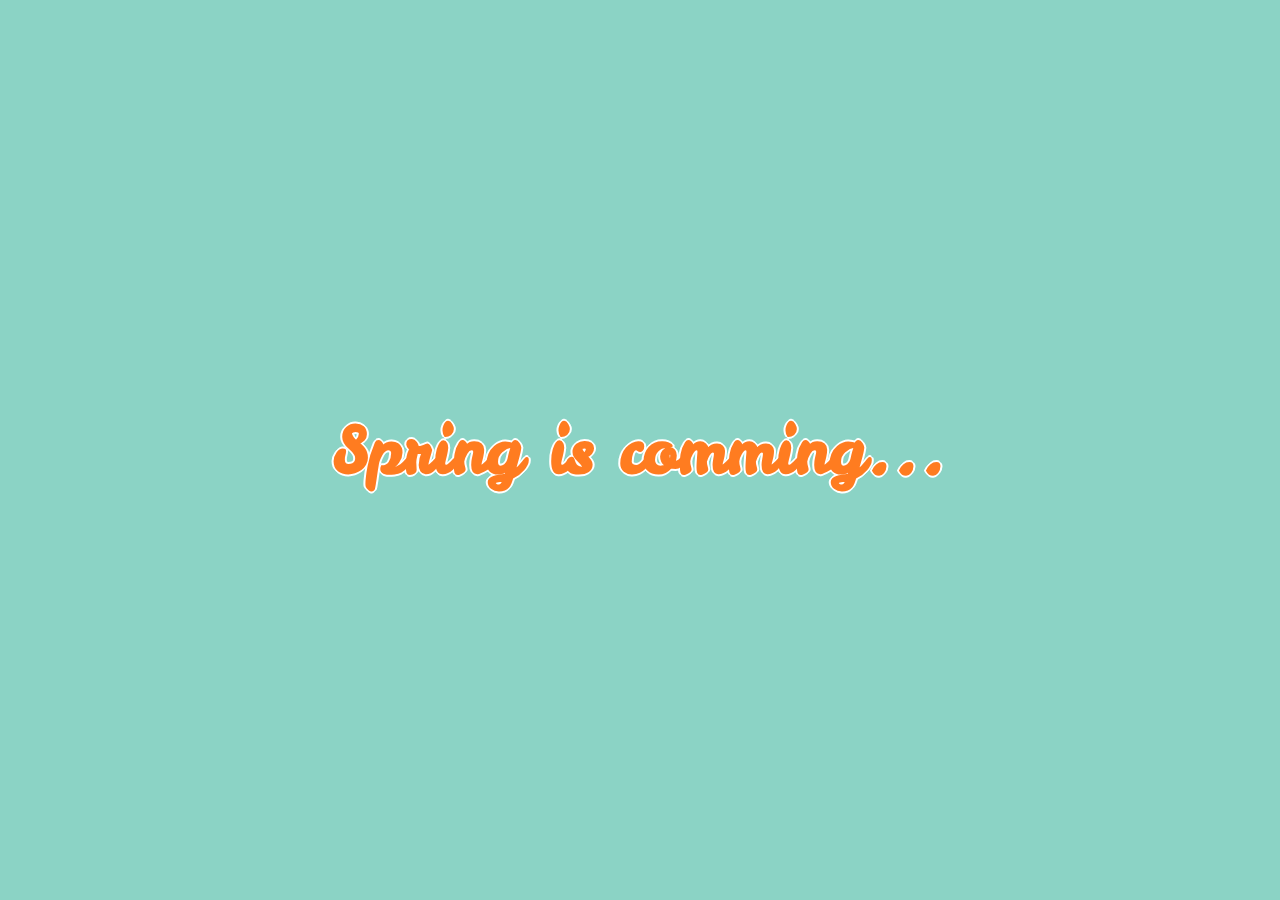
==== index.html @ 054c0bcc "Add files via upload" ====
<!DOCTYPE html>
<html lang="en">
<head>
    <meta charset="UTF-8">
    <meta name="viewport" content="width=device-width, initial-scale=1.0">
    <meta http-equiv="X-UA-Compatible" content="ie=edge">
    <title>Document</title>
    <style>
        body{ margin:0; padding:0; background-color: #8BD3C5; display:flex; justify-content: center; align-items: center; height: 100vh; overflow-y: hidden;}
        h1{color: #FF7C20;
           font-family: leckerly, cursive;
           font-size: 4em;
           text-shadow: -2px 0 white, 0 2px white, 2px 0 white, 0 -2px white;
           z-index: 100;
        }
        @font-face{
            font-family: leckerly;
            src: url("leckerli.ttf") format("opentype");
        }
        .flower-1 {
background-image: url("flower1.png");
background-size: cover;
background-position: center;
position: absolute;
top: -150px;
        }
        .flower-2 {
            background-image: url("flower2.png");
background-size: cover;
background-position: center;
position: absolute;
top: -150px;
        }
        .flower-3 {
            background-image: url("flower3.png");
background-size: cover;
background-position: center;
position: absolute;
top: -150px;
        }
        @keyframes falling{
            to{
                top: 100vh;
                transform: rotate(729deg);
            }
        }
        div:nth-of-type(1) {
            left: 11vw;
            width: 150px;
            height: 150px;
            animation: falling 12s 2.72s linear infinite;
        }
    </style>
    
</head>
<body>
    <div class="flower-1"></div>
    <div class="flower-1"></div>
    <div class="flower-1"></div>
    <div class="flower-2"></div>
    <div class="flower-2"></div>
    <div class="flower-2"></div>
    <div class="flower-3"></div>
    <div class="flower-3"></div>
    <div class="flower-3"></div>
    <h1>Spring is comming...</h1>
</body>
</html>
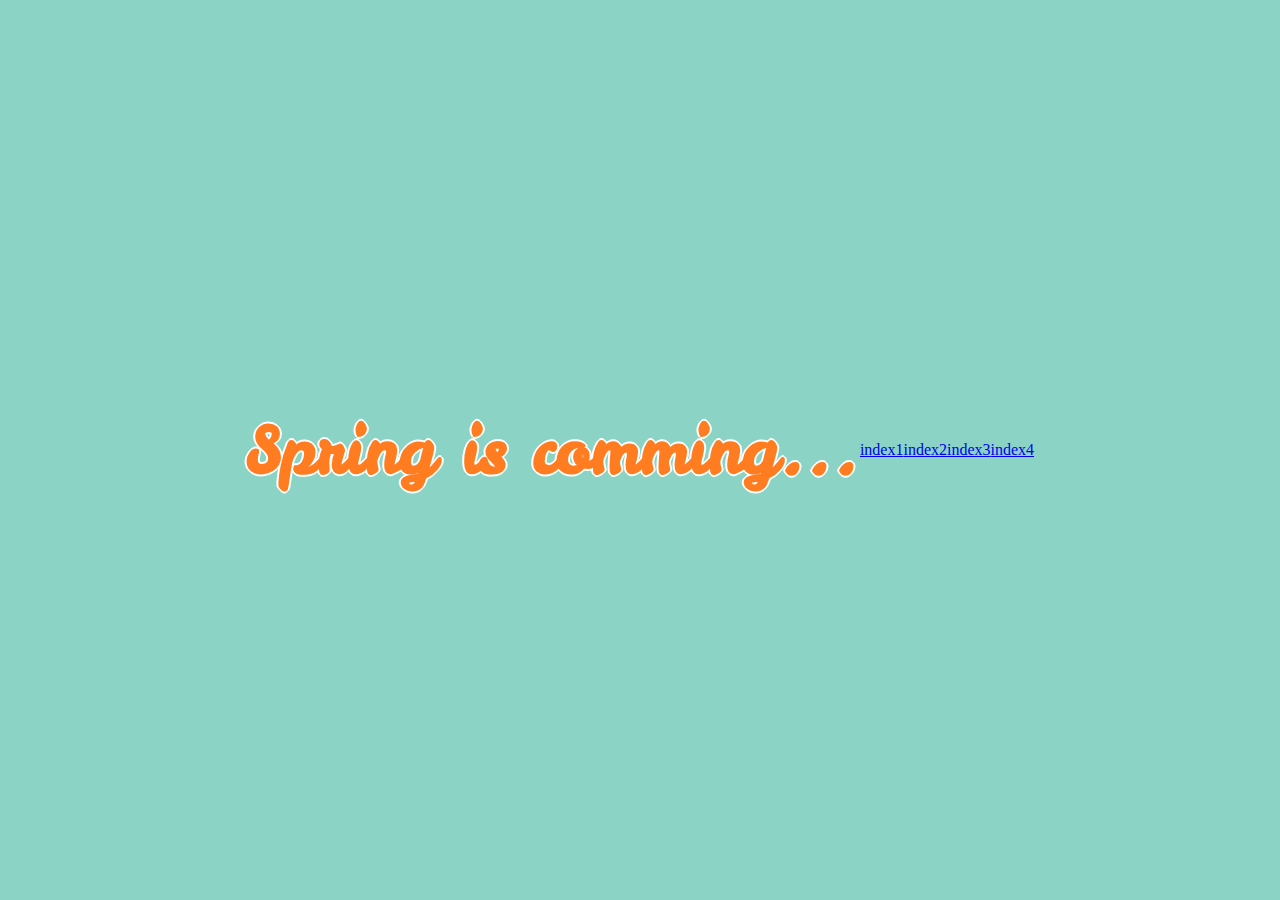
==== commit 94befd2e: "Update index.html" ====
--- a/index.html
+++ b/index.html
@@ -64,5 +64,9 @@
     <div class="flower-3"></div>
     <div class="flower-3"></div>
     <h1>Spring is comming...</h1>
+    <a href='index1.html'>index1</a>
+    <a href='index2.html'>index2</a>
+    <a href='index3.html'>index3</a>
+    <a href='index4.html'>index4</a>
 </body>
-</html>+</html>
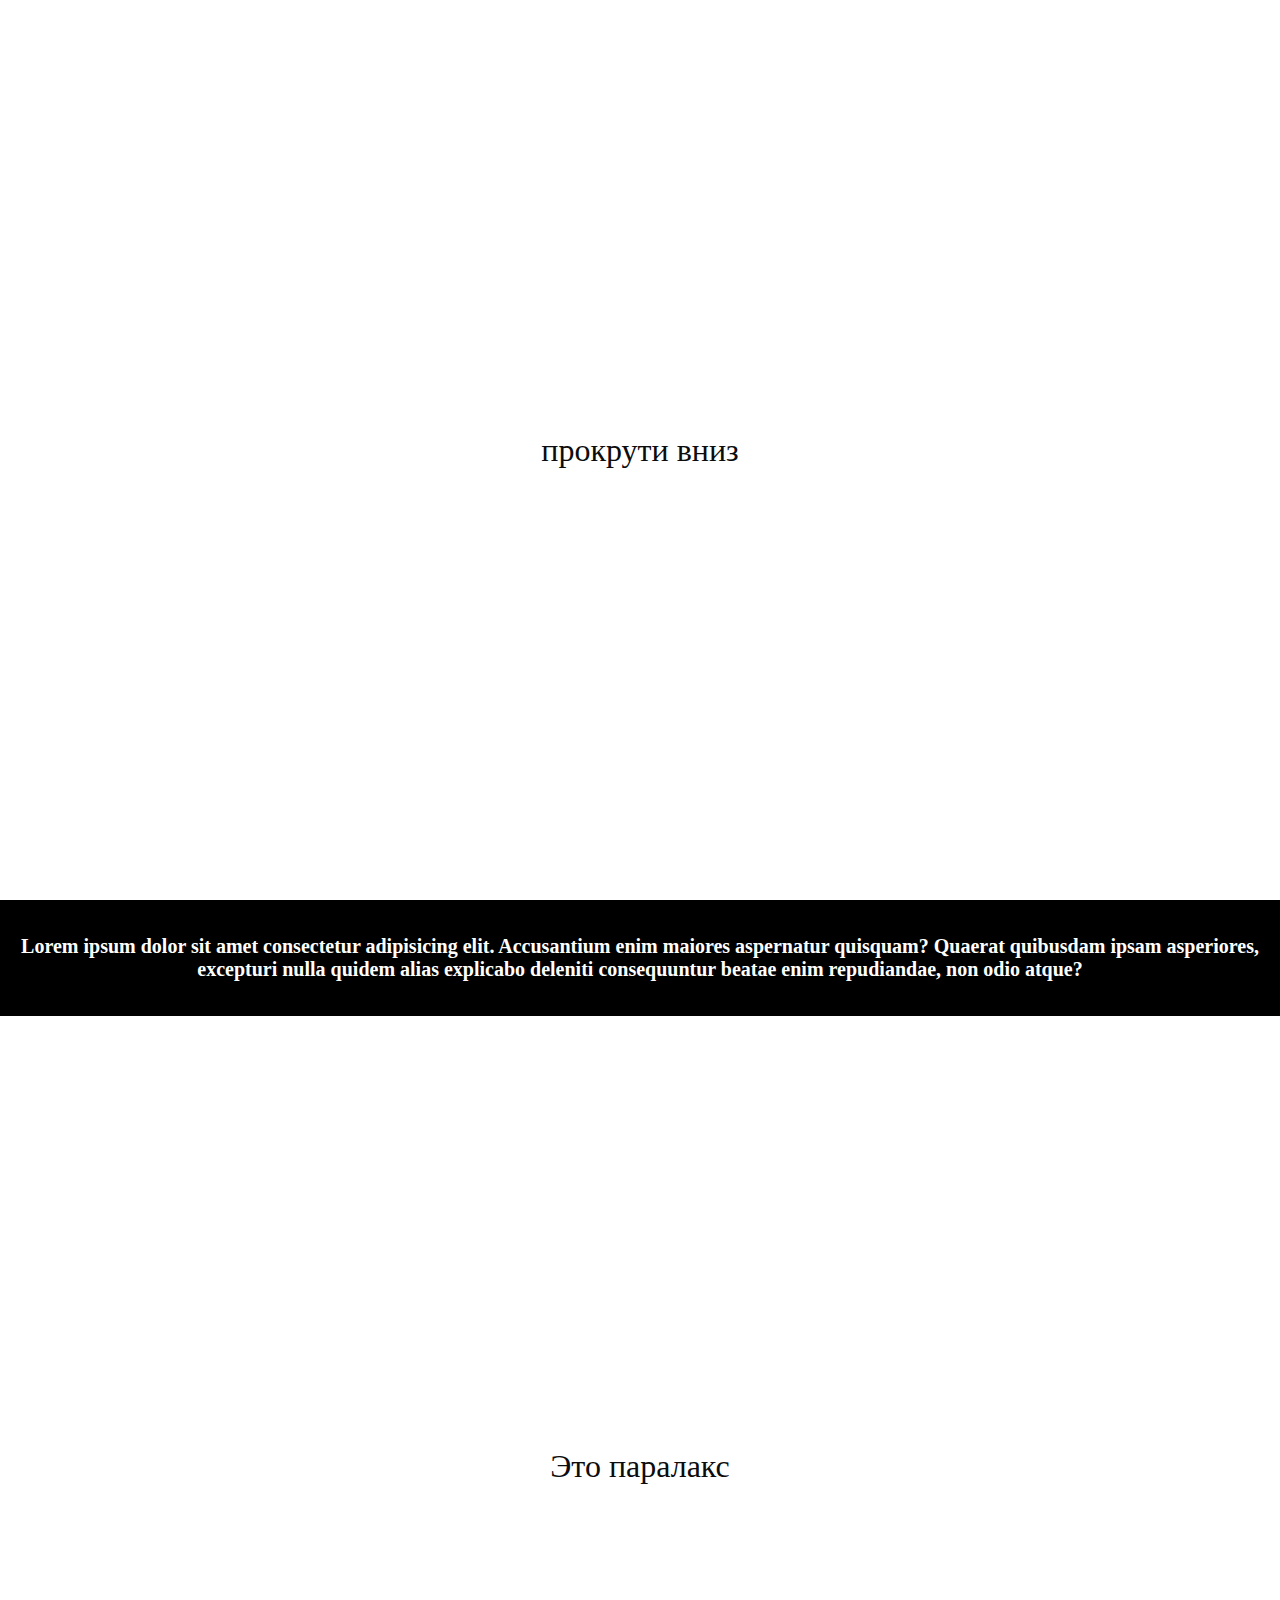
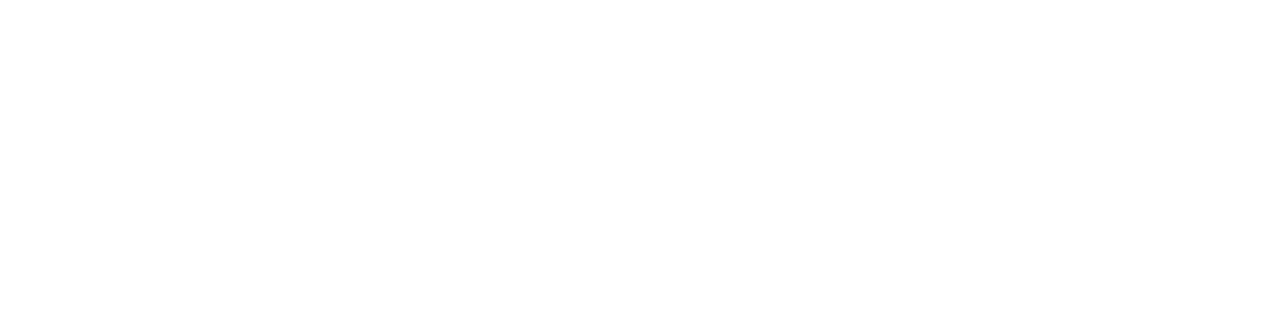
==== commit 8eb1ef99: "Add files via upload" ====
--- a/index.html
+++ b/index.html
@@ -3,70 +3,65 @@
 <head>
     <meta charset="UTF-8">
     <meta name="viewport" content="width=device-width, initial-scale=1.0">
-    <meta http-equiv="X-UA-Compatible" content="ie=edge">
     <title>Document</title>
     <style>
-        body{ margin:0; padding:0; background-color: #8BD3C5; display:flex; justify-content: center; align-items: center; height: 100vh; overflow-y: hidden;}
-        h1{color: #FF7C20;
-           font-family: leckerly, cursive;
-           font-size: 4em;
-           text-shadow: -2px 0 white, 0 2px white, 2px 0 white, 0 -2px white;
-           z-index: 100;
+        .bgimg{
+            background-image: url("img_parallax.jpg");
+            height: 100vh;
+            background-repeat: no-repeat;
+            background-size: cover;
+            background-position: center;
+            background-attachment: fixed;
+            opacity: 0.95;
+            display: flex;
+            justify-content: center;
+            align-items: center;
         }
-        @font-face{
-            font-family: leckerly;
-            src: url("leckerli.ttf") format("opentype");
+        .bgimg-2{
+            background-image: url("img_parallax2.jpg");
+            height: 100vh;
+            background-repeat: no-repeat;
+            background-size: cover;
+            background-position: center;
+            background-attachment: fixed;
+            opacity: 0.95;
+            display: flex;
+            justify-content: center;
+            align-items: center;
+
         }
-        .flower-1 {
-background-image: url("flower1.png");
-background-size: cover;
-background-position: center;
-position: absolute;
-top: -150px;
+        body{
+            margin: 0px;
         }
-        .flower-2 {
-            background-image: url("flower2.png");
-background-size: cover;
-background-position: center;
-position: absolute;
-top: -150px;
+        .border{
+            padding: 4em;
+            background-color: white;
+            font-size: 2em;
         }
-        .flower-3 {
-            background-image: url("flower3.png");
-background-size: cover;
-background-position: center;
-position: absolute;
-top: -150px;
+        div p{
+            padding: 1.75em 1em;
+            margin: 0;
+            background-color: black;
+            color: white;
+            font-weight: 600;
+            font-size: 1.25em;
+            text-align: center;
         }
-        @keyframes falling{
-            to{
-                top: 100vh;
-                transform: rotate(729deg);
-            }
-        }
-        div:nth-of-type(1) {
-            left: 11vw;
-            width: 150px;
-            height: 150px;
-            animation: falling 12s 2.72s linear infinite;
-        }
+            
+        
     </style>
-    
 </head>
 <body>
-    <div class="flower-1"></div>
-    <div class="flower-1"></div>
-    <div class="flower-1"></div>
-    <div class="flower-2"></div>
-    <div class="flower-2"></div>
-    <div class="flower-2"></div>
-    <div class="flower-3"></div>
-    <div class="flower-3"></div>
-    <div class="flower-3"></div>
-    <h1>Spring is comming...</h1>
-    <a href='index1.html'>index1</a>
-    <a href='index2.html'>index2</a>
-    <a href='index3.html'>index3</a>
-    <a href='index4.html'>index4</a>
+    <div class="bgimg">
+        <div class="caption">
+            <span class="border">прокрути вниз</span>
+        </div>
+    </div>
+    <div>
+        <p>Lorem ipsum dolor sit amet consectetur adipisicing elit. Accusantium enim maiores aspernatur quisquam? Quaerat quibusdam ipsam asperiores, excepturi nulla quidem alias explicabo deleniti consequuntur beatae enim repudiandae, non odio atque?</p>
+    </div>
+    <div class="bgimg-2">
+        <div class="caption"><span class="border">Это паралакс</span></div>
+    </div>
 </body>
-</html>
+</html>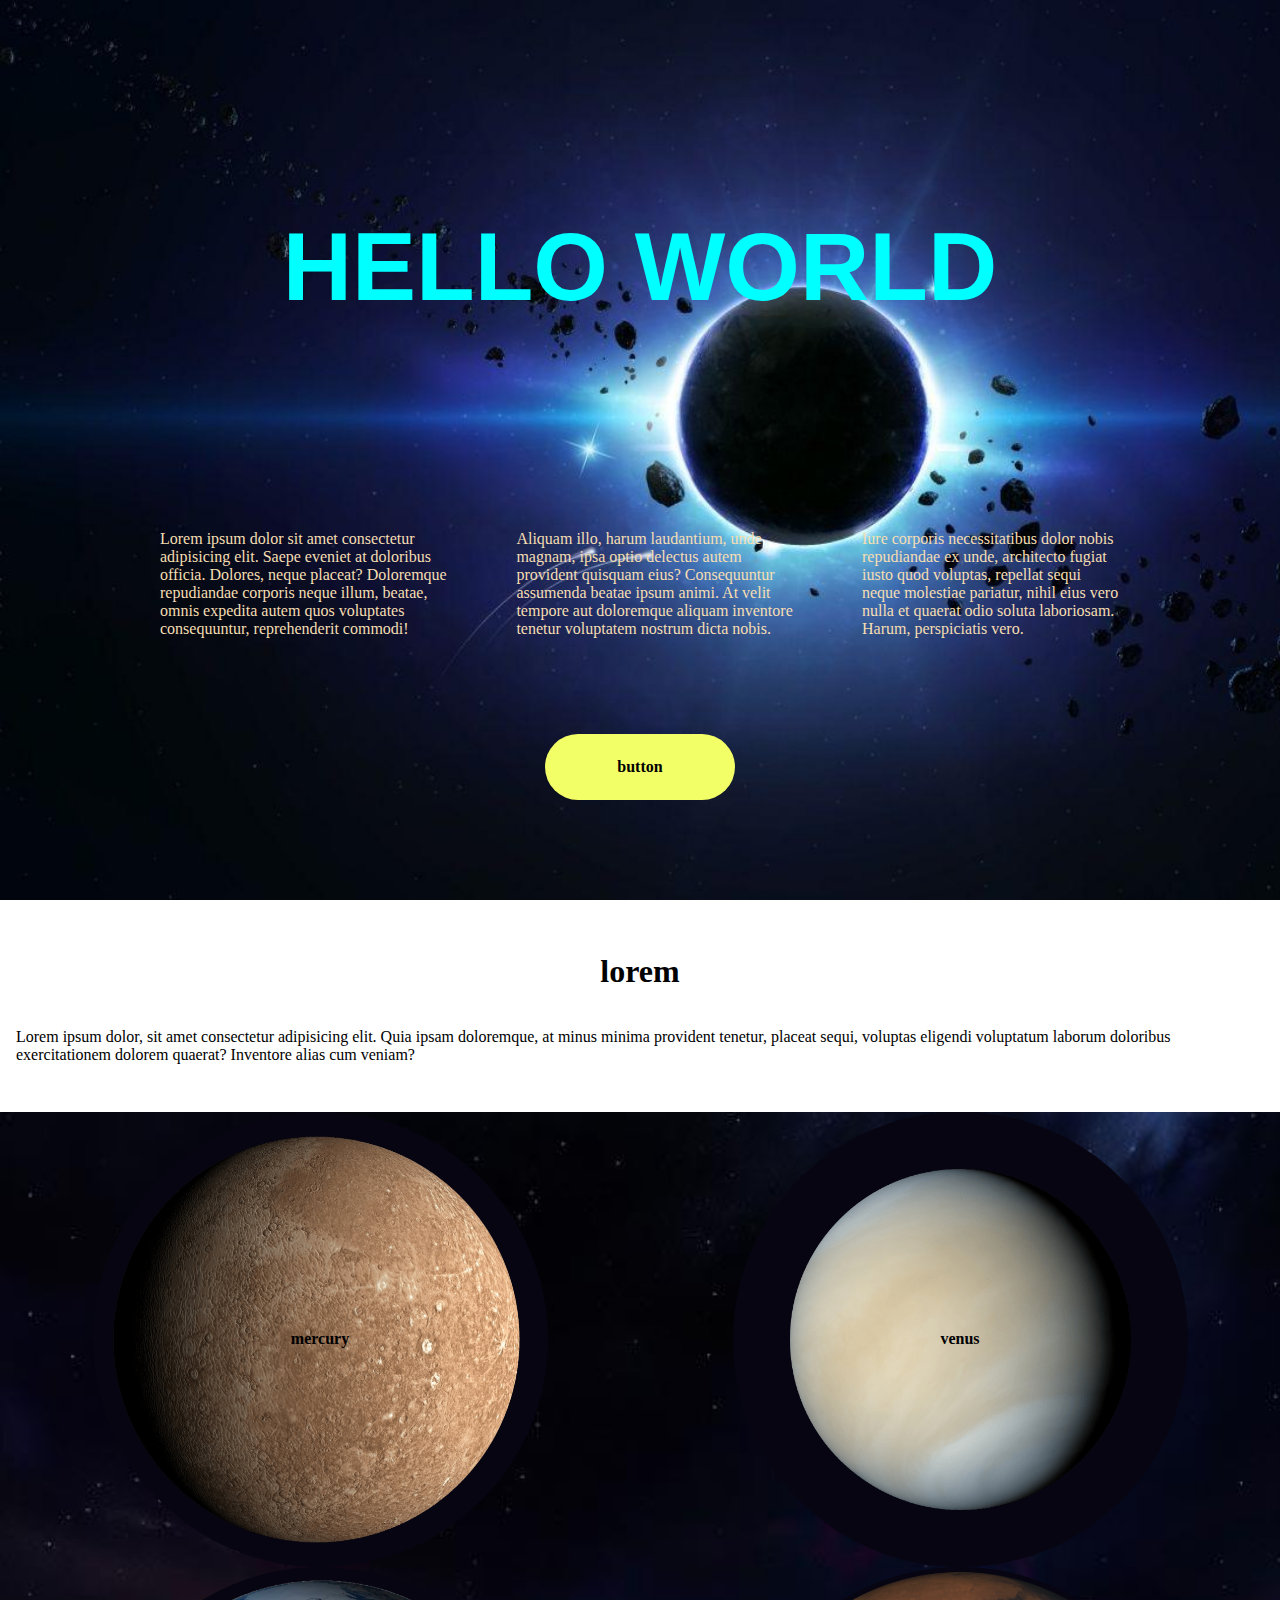
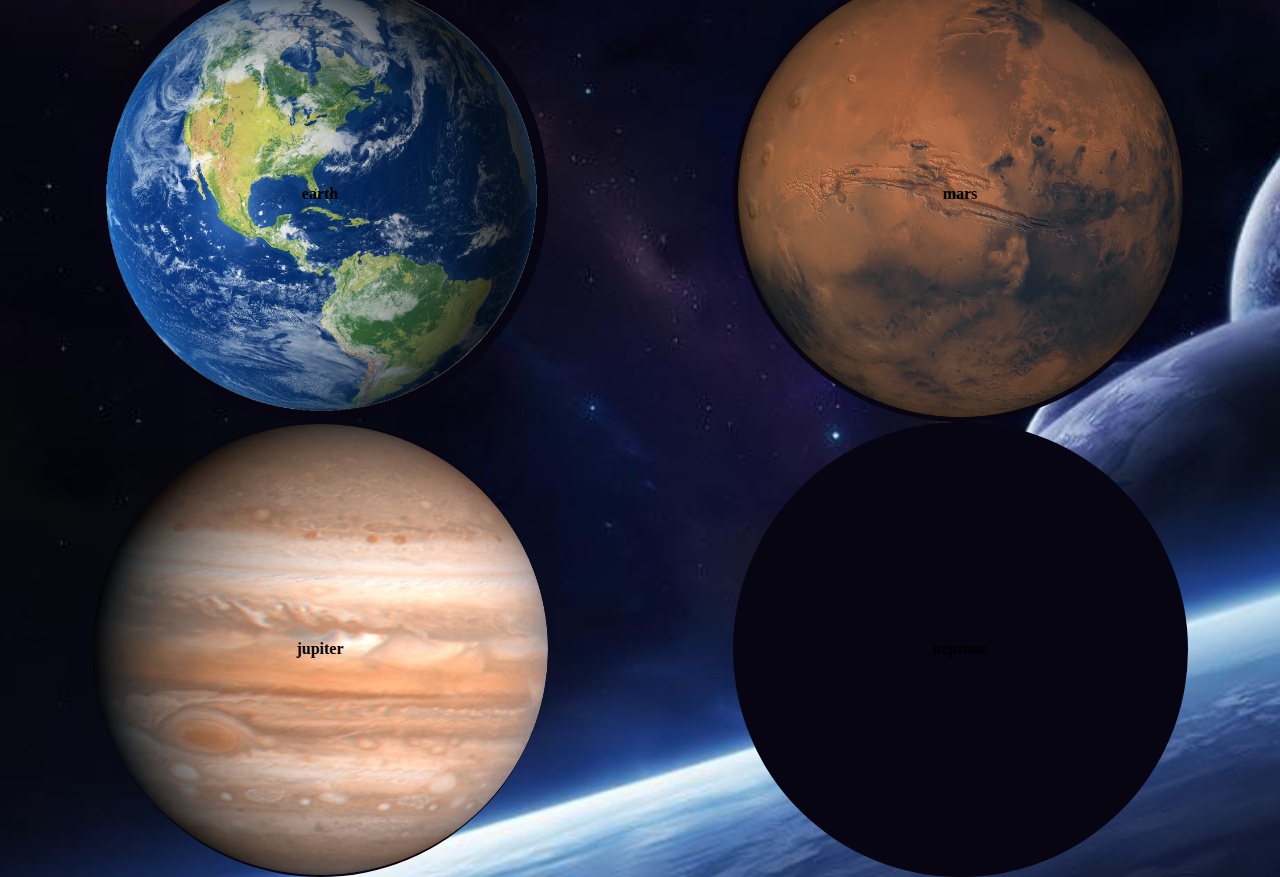
==== commit 89aa9af0: "Add files via upload" ====
--- a/index.html
+++ b/index.html
@@ -3,65 +3,44 @@
 <head>
     <meta charset="UTF-8">
     <meta name="viewport" content="width=device-width, initial-scale=1.0">
+    <link rel="stylesheet" href="style.css">
     <title>Document</title>
-    <style>
-        .bgimg{
-            background-image: url("img_parallax.jpg");
-            height: 100vh;
-            background-repeat: no-repeat;
-            background-size: cover;
-            background-position: center;
-            background-attachment: fixed;
-            opacity: 0.95;
-            display: flex;
-            justify-content: center;
-            align-items: center;
-        }
-        .bgimg-2{
-            background-image: url("img_parallax2.jpg");
-            height: 100vh;
-            background-repeat: no-repeat;
-            background-size: cover;
-            background-position: center;
-            background-attachment: fixed;
-            opacity: 0.95;
-            display: flex;
-            justify-content: center;
-            align-items: center;
-
-        }
-        body{
-            margin: 0px;
-        }
-        .border{
-            padding: 4em;
-            background-color: white;
-            font-size: 2em;
-        }
-        div p{
-            padding: 1.75em 1em;
-            margin: 0;
-            background-color: black;
-            color: white;
-            font-weight: 600;
-            font-size: 1.25em;
-            text-align: center;
-        }
-            
-        
-    </style>
 </head>
 <body>
-    <div class="bgimg">
-        <div class="caption">
-            <span class="border">прокрути вниз</span>
-        </div>
+   <div class="top-section vh100 container-column flex-center">
+       <h1>HELLO WORLD</h1>
+       <div class="container flex-center">
+        <div class="item">Lorem ipsum dolor sit amet consectetur adipisicing elit. Saepe eveniet at doloribus officia. Dolores, neque placeat? Doloremque repudiandae corporis neque illum, beatae, omnis expedita autem quos voluptates consequuntur, reprehenderit commodi!</div>
+        <div class="item">Aliquam illo, harum laudantium, unde magnam, ipsa optio delectus autem provident quisquam eius? Consequuntur assumenda beatae ipsum animi. At velit tempore aut doloremque aliquam inventore tenetur voluptatem nostrum dicta nobis.</div>
+        <div class="item">Iure corporis necessitatibus dolor nobis repudiandae ex unde, architecto fugiat iusto quod voluptas, repellat sequi neque molestiae pariatur, nihil eius vero nulla et quaerat odio soluta laboriosam. Harum, perspiciatis vero.</div>
     </div>
-    <div>
-        <p>Lorem ipsum dolor sit amet consectetur adipisicing elit. Accusantium enim maiores aspernatur quisquam? Quaerat quibusdam ipsam asperiores, excepturi nulla quidem alias explicabo deleniti consequuntur beatae enim repudiandae, non odio atque?</p>
+    <div class="button">button</div>
+   </div>
+<div class="mid-section container-column flex-center">
+    <h1>lorem</h1>
+    <p>Lorem ipsum dolor, sit amet consectetur adipisicing elit. Quia ipsam doloremque, at minus minima provident tenetur, placeat sequi, voluptas eligendi voluptatum laborum doloribus exercitationem dolorem quaerat? Inventore alias cum veniam?</p>
+</div>
+<div class="bottom-section vh100 container flex-around">
+    <div class="planet container flex-center">
+        <h4>mercury</h4>
     </div>
-    <div class="bgimg-2">
-        <div class="caption"><span class="border">Это паралакс</span></div>
+    <div class="planet container flex-center">
+        <h4>venus</h4>
     </div>
+    <div class="planet container flex-center">
+        <h4>earth</h4>
+    </div>
+    <div class="planet container flex-center">
+        <h4>mars</h4>
+    </div>
+    <div class="planet container flex-center">
+        <h4>jupiter</h4>
+    </div>
+    <div class="planet container flex-center">
+        <h4>neptune</h4>
+    </div>
+</div>
+
+
 </body>
 </html>--- a/style.css
+++ b/style.css
@@ -0,0 +1,119 @@
+html, body{
+    margin: 0;
+    overflow-x: hidden;
+    scroll-behavior: smooth;
+}
+.container{
+    display: flex;
+}
+.container-column{
+    display: flex;
+    flex-direction: column;
+}
+.vh100{
+     height:100vh
+    }
+    .flex-center{
+        justify-content: center;
+        align-items: center;
+    }
+    .flex-around{
+        justify-content: space-around;
+        align-items: center;
+    }
+    .top-section {
+        background-image: url("img/background_top.jpg");
+        background-repeat: no-repeat;
+        background-size: cover;
+        background-position: 0 0;
+    }
+    .top-section> h1 {
+        white-space: nowrap;
+        padding: .5em;
+        font-size: 6em;
+        color: cyan;
+        font-family: sans-serif;
+    }
+    .top-section>.container{
+        width: 80%;
+        margin: 5%;
+    }
+    .top-section> .container> .item{
+        color: wheat;
+        padding: 1em;
+        margin: 1em;
+    }
+    .top-section> .button{
+        background-color: #f3ff66;
+        padding: 1.5em 4.5em;
+        border-radius:50px ;
+        cursor: pointer;
+        text-decoration: none;
+        color: black;
+        font-weight: 900;
+
+    }
+    .mid-section{
+        padding: 2em 1em;
+    }
+    .bottom-section {
+        background-image: url("img/background_bot.jpg");
+        background-repeat: no-repeat;
+        background-size: cover;
+        background-position: 0 0;
+        flex-flow: row wrap;
+    }
+    .bottom-section> .planet {
+        background-repeat: no-repeat;
+        background-size: contain;
+        background-position: center;
+        background-color: #070511;
+        height: 455px;
+        width: 455px;
+        border-radius: 50%;
+        margin: 0 1em;
+    }
+    .planet:nth-of-type(1) {
+        background-image: url("img/mercury.png");
+    }
+    .planet:nth-of-type(2) {
+        background-image: url("img/venus.png");
+    }
+    .planet:nth-of-type(3) {
+        background-image: url("img/earth.png");
+    }
+    .planet:nth-of-type(4) {
+        background-image: url("img/mars.png");
+    }
+    .planet:nth-of-type(5) {
+        background-image: url("img/jupiter.png");
+    }
+    .planet:nth-of-type(6) {
+        background-image: url("img/neptune.png");
+    }
+    @media (max-width: 1600px) {
+        .bottom-section{
+            height: auto;
+        }
+    }
+    @media(max-width: 992px) {
+        .top-section>h1 {
+            font-size: 5em;
+        }
+    }
+    @media(max-width: 1200px) {
+        .top-section>h1 {
+            font-size: 4em;
+            
+        }
+        .top-section {
+            height: auto;
+        }
+    }
+    @media(max-width: 768px) {
+        .top-section>h1 {
+            font-size: 2.5em;
+        }
+        .top-section>.container{ flex-flow: row wrap;}
+    }
+    
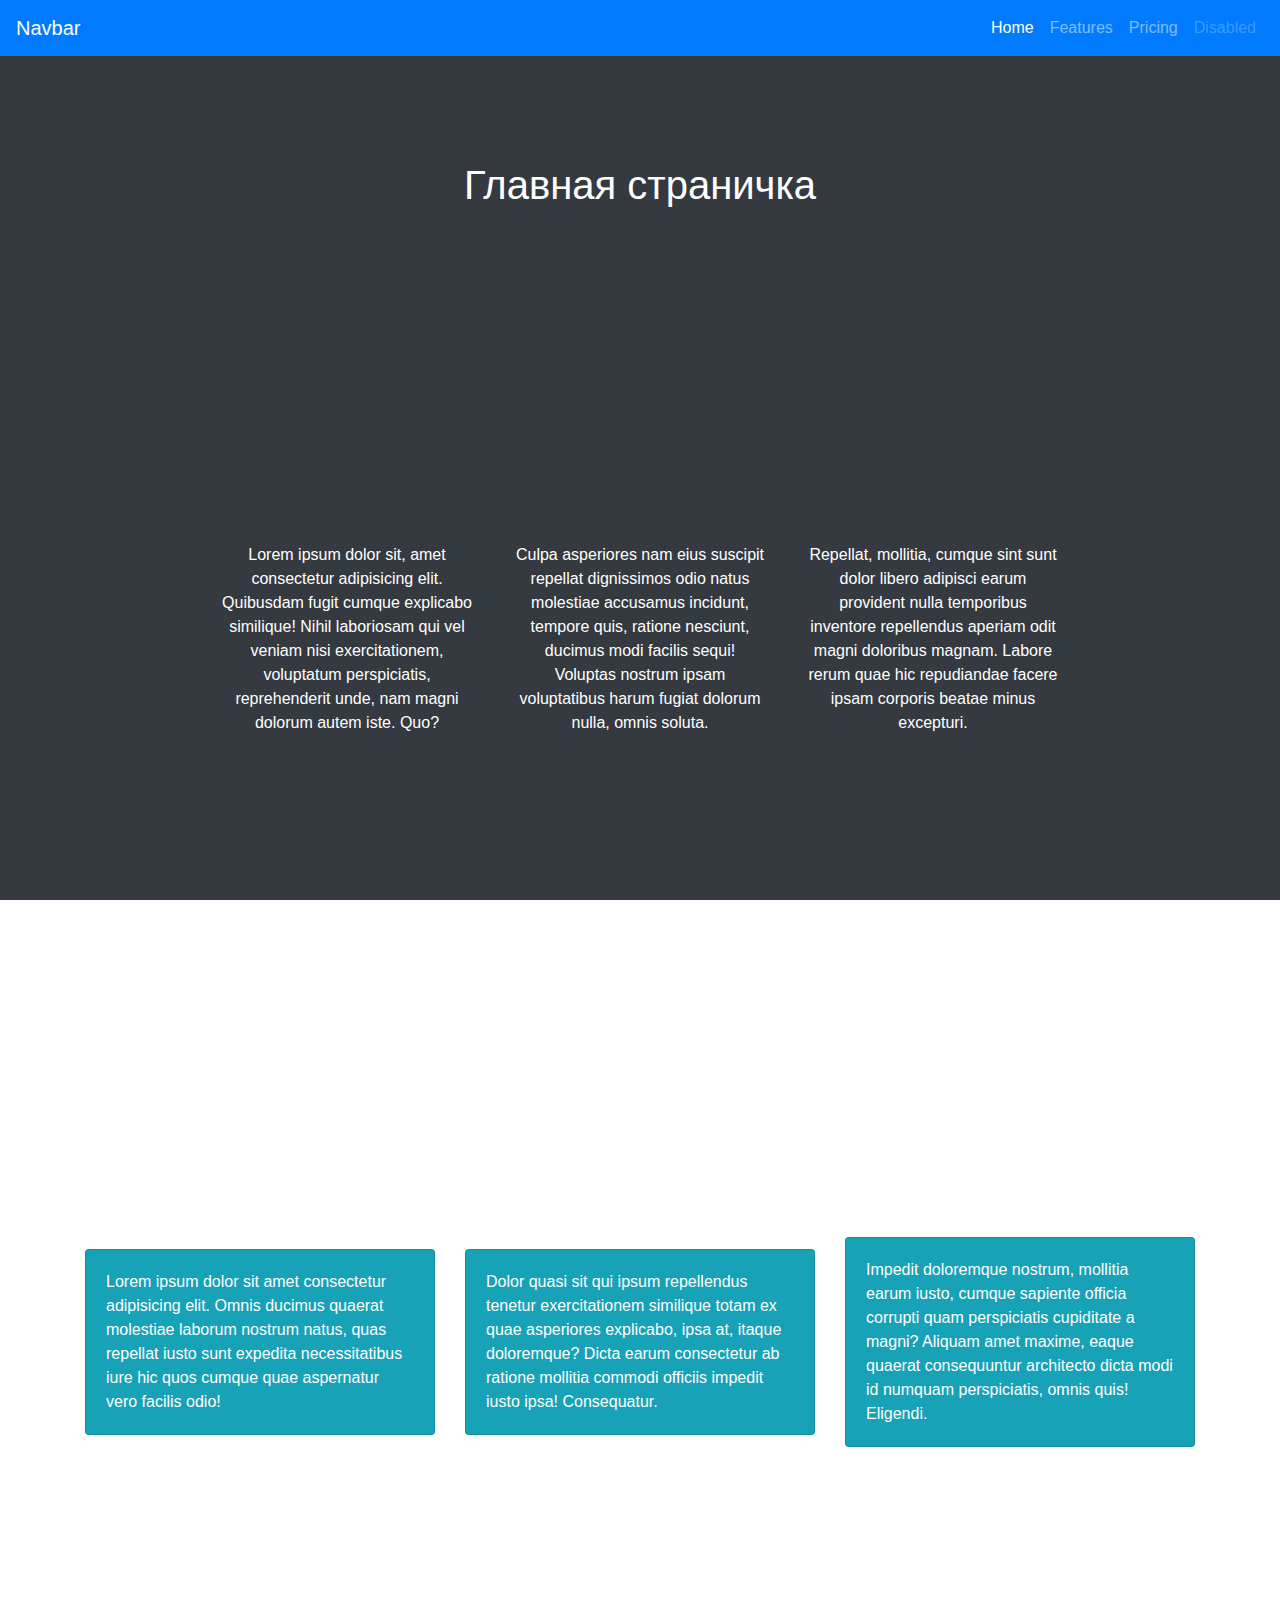
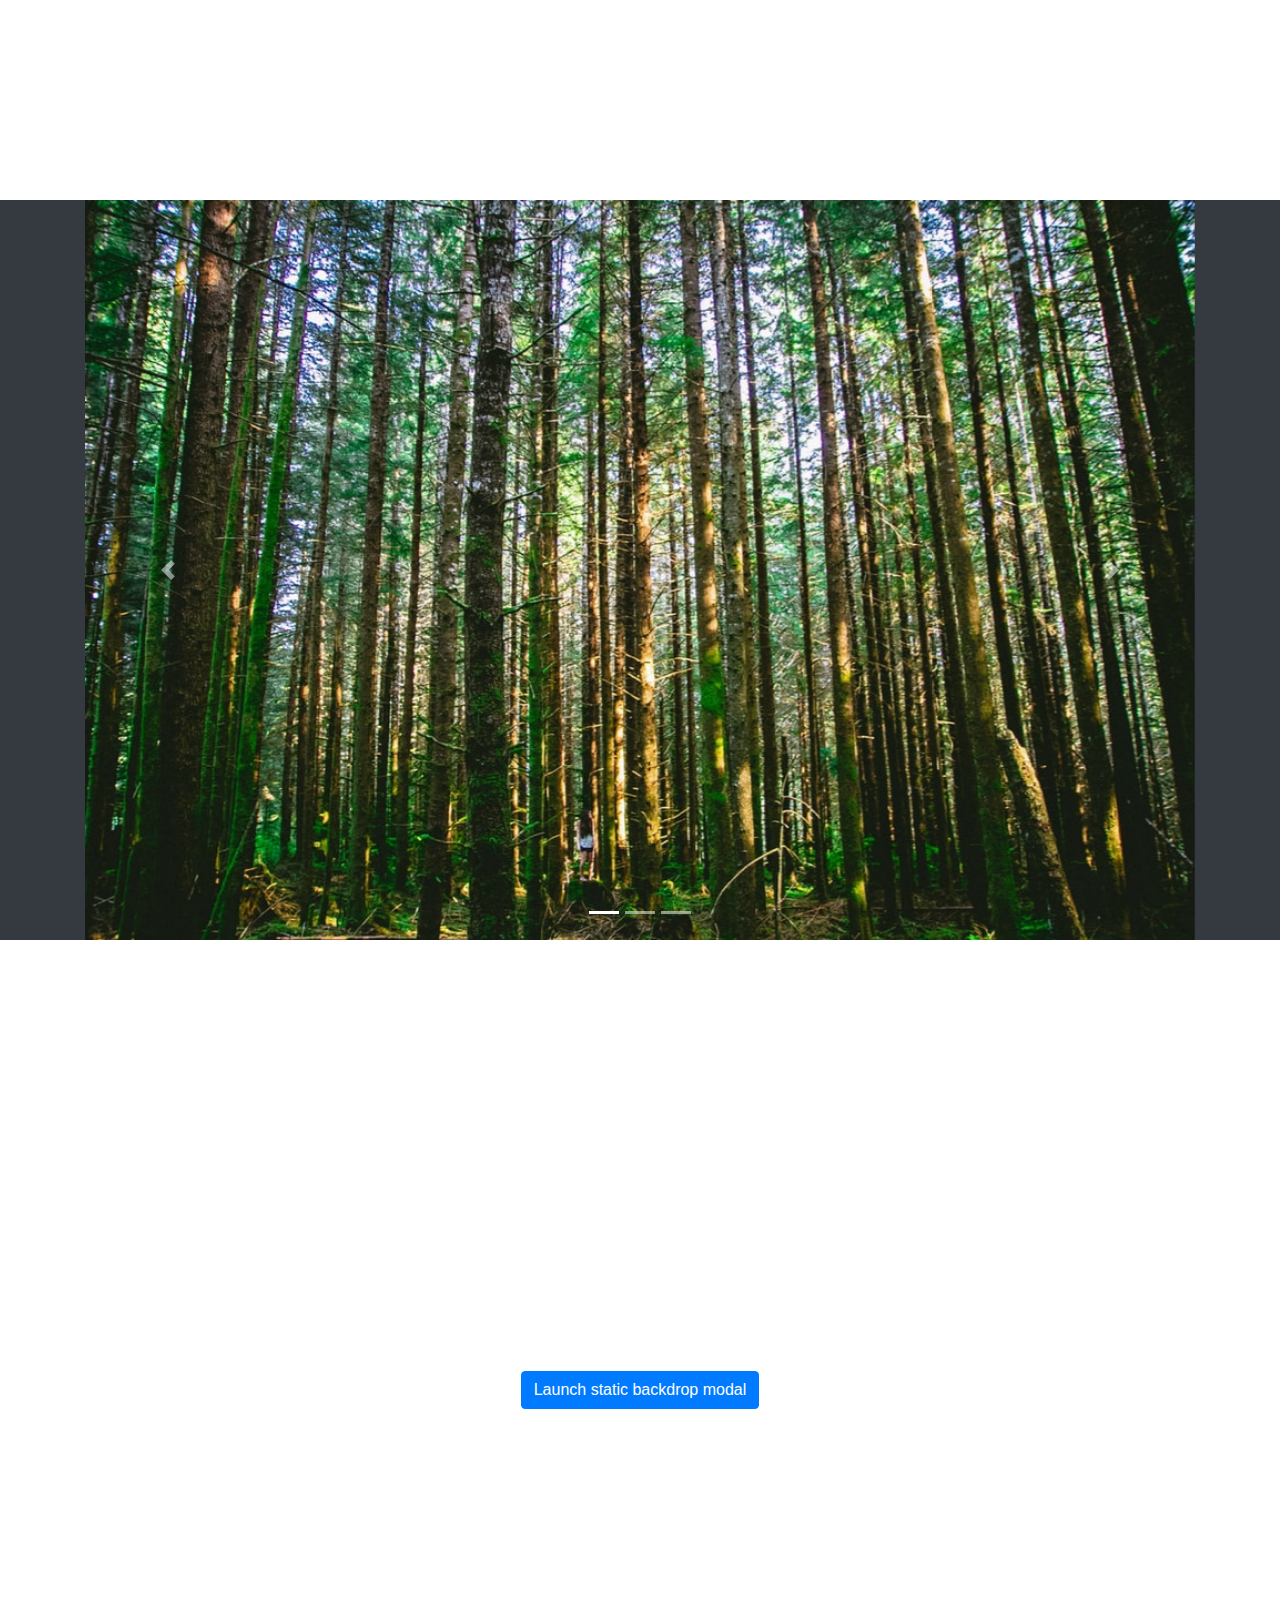
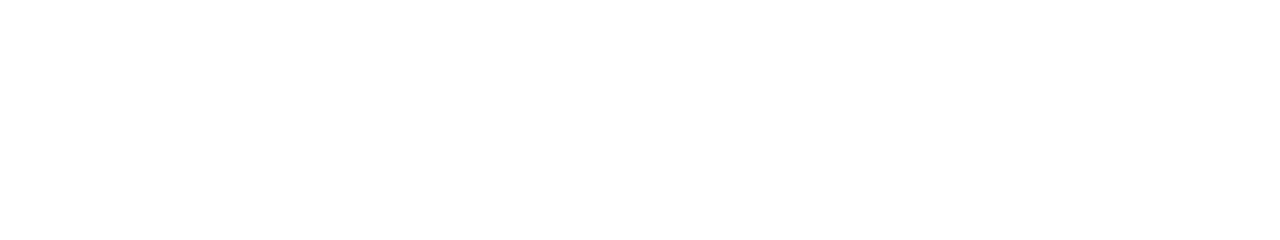
==== commit 3545a700: "Add files via upload" ====
--- a/index.html
+++ b/index.html
@@ -3,44 +3,130 @@
 <head>
     <meta charset="UTF-8">
     <meta name="viewport" content="width=device-width, initial-scale=1.0">
-    <link rel="stylesheet" href="style.css">
     <title>Document</title>
+    <link rel="stylesheet" href="https://stackpath.bootstrapcdn.com/bootstrap/4.4.1/css/bootstrap.min.css" integrity="sha384-Vkoo8x4CGsO3+Hhxv8T/Q5PaXtkKtu6ug5TOeNV6gBiFeWPGFN9MuhOf23Q9Ifjh" crossorigin="anonymous">
+<style>
+</style>
 </head>
 <body>
-   <div class="top-section vh100 container-column flex-center">
-       <h1>HELLO WORLD</h1>
-       <div class="container flex-center">
-        <div class="item">Lorem ipsum dolor sit amet consectetur adipisicing elit. Saepe eveniet at doloribus officia. Dolores, neque placeat? Doloremque repudiandae corporis neque illum, beatae, omnis expedita autem quos voluptates consequuntur, reprehenderit commodi!</div>
-        <div class="item">Aliquam illo, harum laudantium, unde magnam, ipsa optio delectus autem provident quisquam eius? Consequuntur assumenda beatae ipsum animi. At velit tempore aut doloremque aliquam inventore tenetur voluptatem nostrum dicta nobis.</div>
-        <div class="item">Iure corporis necessitatibus dolor nobis repudiandae ex unde, architecto fugiat iusto quod voluptas, repellat sequi neque molestiae pariatur, nihil eius vero nulla et quaerat odio soluta laboriosam. Harum, perspiciatis vero.</div>
+    <nav class="navbar navbar-expand-sm navbar-dark bg-primary fixed-top">
+        <a class="navbar-brand" href="#">Navbar</a>
+        <button class="navbar-toggler" type="button" data-toggle="collapse" data-target="#navbarNavAltMarkup" aria-controls="navbarNavAltMarkup" aria-expanded="false" aria-label="Toggle navigation">
+          <span class="navbar-toggler-icon"></span>
+        </button>
+        <div class="collapse navbar-collapse" id="navbarNavAltMarkup">
+          <div class="navbar-nav ml-auto">
+
+            <a class="nav-item nav-link active" href="#">Home <span class="sr-only">(current)</span></a>
+            <a class="nav-item nav-link" href="#">Features</a>
+            <a class="nav-item nav-link" href="#">Pricing</a>
+            <a class="nav-item nav-link disabled" href="#" tabindex="-1" aria-disabled="true">Disabled</a>
+          </div>
+        </div>
+      </nav>
+      <div class="container-fluid vh-100 bg-dark">
+          <div class="row justify-content-center align-items-center text-white h-100">
+              <div class="container text-center">
+                  <h1>Главная страничка</h1>
+              </div>
+              <div class="container text-center">
+                  <div class="row justify-content-center align-items-center">
+                      <div class="col-12 col-md-3 m-1">Lorem ipsum dolor sit, amet consectetur adipisicing elit. Quibusdam fugit cumque explicabo similique! Nihil laboriosam qui vel veniam nisi exercitationem, voluptatum perspiciatis, reprehenderit unde, nam magni dolorum autem iste. Quo?</div>
+                      <div class="col-12 col-md-3 m-1">Culpa asperiores nam eius suscipit repellat dignissimos odio natus molestiae accusamus incidunt, tempore quis, ratione nesciunt, ducimus modi facilis sequi! Voluptas nostrum ipsam voluptatibus harum fugiat dolorum nulla, omnis soluta.</div>
+                      <div class="col-12 col-md-3 m-1">Repellat, mollitia, cumque sint sunt dolor libero adipisci earum provident nulla temporibus inventore repellendus aperiam odit magni doloribus magnam. Labore rerum quae hic repudiandae facere ipsam corporis beatae minus excepturi.</div>
+                  </div>
+              </div>
+          </div>
+      </div>
+      <div class="container bg-white vh-100" id="cards">
+          <div class="row justify-content-around align-items-center h-100">
+              <div class="col">
+                  <div class="card text-white bg-info mb-3">
+                      <div class="card-hearder"></div>
+                      <div class="card-body">
+                          <p class="card-text">Lorem ipsum dolor sit amet consectetur adipisicing elit. Omnis ducimus quaerat molestiae laborum nostrum natus, quas repellat iusto sunt expedita necessitatibus iure hic quos cumque quae aspernatur vero facilis odio!</p>
+                      </div>
+                  </div>
+              </div>
+              <div class="col">
+                  <div class="card text-white bg-info mb-3">
+                      <div class="card-hearder"></div>
+                      <div class="card-body">
+                          <p class="card-text">Dolor quasi sit qui ipsum repellendus tenetur exercitationem similique totam ex quae asperiores explicabo, ipsa at, itaque doloremque? Dicta earum consectetur ab ratione mollitia commodi officiis impedit iusto ipsa! Consequatur.</p>
+                      </div>
+                  </div>
+              </div>
+              <div class="col">
+                  <div class="card text-white bg-info mb-3">
+                      <div class="card-hearder"></div>
+                      <div class="card-body">
+                          <p class="card-text">Impedit doloremque nostrum, mollitia earum iusto, cumque sapiente officia corrupti quam perspiciatis cupiditate a magni? Aliquam amet maxime, eaque quaerat consequuntur architecto dicta modi id numquam perspiciatis, omnis quis! Eligendi.</p>
+                      </div>
+                  </div>
+              </div>
+          </div>
+      </div>
+    <div class="container-fluid bg-dark" id="carosel">
+        <div class="row justify-content-center align-items-center h-100">
+            <div class="container">
+                <div id="carouselExampleIndicators" class="carousel slide" data-ride="carousel">
+                    <ol class="carousel-indicators">
+                      <li data-target="#carouselExampleIndicators" data-slide-to="0" class="active"></li>
+                      <li data-target="#carouselExampleIndicators" data-slide-to="1"></li>
+                      <li data-target="#carouselExampleIndicators" data-slide-to="2"></li>
+                    </ol>
+                    <div class="carousel-inner h-100">
+                      <div class="carousel-item active">
+                        <img src="img/1.jpg" class="d-block w-100" alt="...">
+                      </div>
+                      <div class="carousel-item">
+                        <img src="img/2.jpg" class="d-block w-100" alt="...">
+                      </div>
+                      
+                    </div>
+                    <a class="carousel-control-prev" href="#carouselExampleIndicators" role="button" data-slide="prev">
+                      <span class="carousel-control-prev-icon" aria-hidden="true"></span>
+                      <span class="sr-only">Previous</span>
+                    </a>
+                    <a class="carousel-control-next" href="#carouselExampleIndicators" role="button" data-slide="next">
+                      <span class="carousel-control-next-icon" aria-hidden="true"></span>
+                      <span class="sr-only">Next</span>
+                    </a>
+                  </div>
+            </div>
+        </div>
     </div>
-    <div class="button">button</div>
-   </div>
-<div class="mid-section container-column flex-center">
-    <h1>lorem</h1>
-    <p>Lorem ipsum dolor, sit amet consectetur adipisicing elit. Quia ipsam doloremque, at minus minima provident tenetur, placeat sequi, voluptas eligendi voluptatum laborum doloribus exercitationem dolorem quaerat? Inventore alias cum veniam?</p>
-</div>
-<div class="bottom-section vh100 container flex-around">
-    <div class="planet container flex-center">
-        <h4>mercury</h4>
+    <div class="container vh-100 bg-white" id="modal">
+        <div class="row justify-content-center align-items-center h-100">
+            <!-- Button trigger modal -->
+<button type="button" class="btn btn-primary" data-toggle="modal" data-target="#staticBackdrop">
+    Launch static backdrop modal
+  </button>
+  
+  <!-- Modal -->
+  <div class="modal fade" id="staticBackdrop" data-backdrop="static" tabindex="-1" role="dialog" aria-labelledby="staticBackdropLabel" aria-hidden="true">
+    <div class="modal-dialog" role="document">
+      <div class="modal-content">
+        <div class="modal-header">
+          <h5 class="modal-title" id="staticBackdropLabel">Modal title</h5>
+          <button type="button" class="close" data-dismiss="modal" aria-label="Close">
+            <span aria-hidden="true">&times;</span>
+          </button>
+        </div>
+        <div class="modal-body">
+          ...
+        </div>
+        <div class="modal-footer">
+          <button type="button" class="btn btn-secondary" data-dismiss="modal">Close</button>
+          <button type="button" class="btn btn-primary">Understood</button>
+        </div>
+      </div>
     </div>
-    <div class="planet container flex-center">
-        <h4>venus</h4>
+  </div>
+        </div>
     </div>
-    <div class="planet container flex-center">
-        <h4>earth</h4>
-    </div>
-    <div class="planet container flex-center">
-        <h4>mars</h4>
-    </div>
-    <div class="planet container flex-center">
-        <h4>jupiter</h4>
-    </div>
-    <div class="planet container flex-center">
-        <h4>neptune</h4>
-    </div>
-</div>
-
-
+    <script src="https://code.jquery.com/jquery-3.4.1.slim.min.js" integrity="sha384-J6qa4849blE2+poT4WnyKhv5vZF5SrPo0iEjwBvKU7imGFAV0wwj1yYfoRSJoZ+n" crossorigin="anonymous"></script>
+<script src="https://cdn.jsdelivr.net/npm/popper.js@1.16.0/dist/umd/popper.min.js" integrity="sha384-Q6E9RHvbIyZFJoft+2mJbHaEWldlvI9IOYy5n3zV9zzTtmI3UksdQRVvoxMfooAo" crossorigin="anonymous"></script>
+<script src="https://stackpath.bootstrapcdn.com/bootstrap/4.4.1/js/bootstrap.min.js" integrity="sha384-wfSDF2E50Y2D1uUdj0O3uMBJnjuUD4Ih7YwaYd1iqfktj0Uod8GCExl3Og8ifwB6" crossorigin="anonymous"></script>
 </body>
 </html>